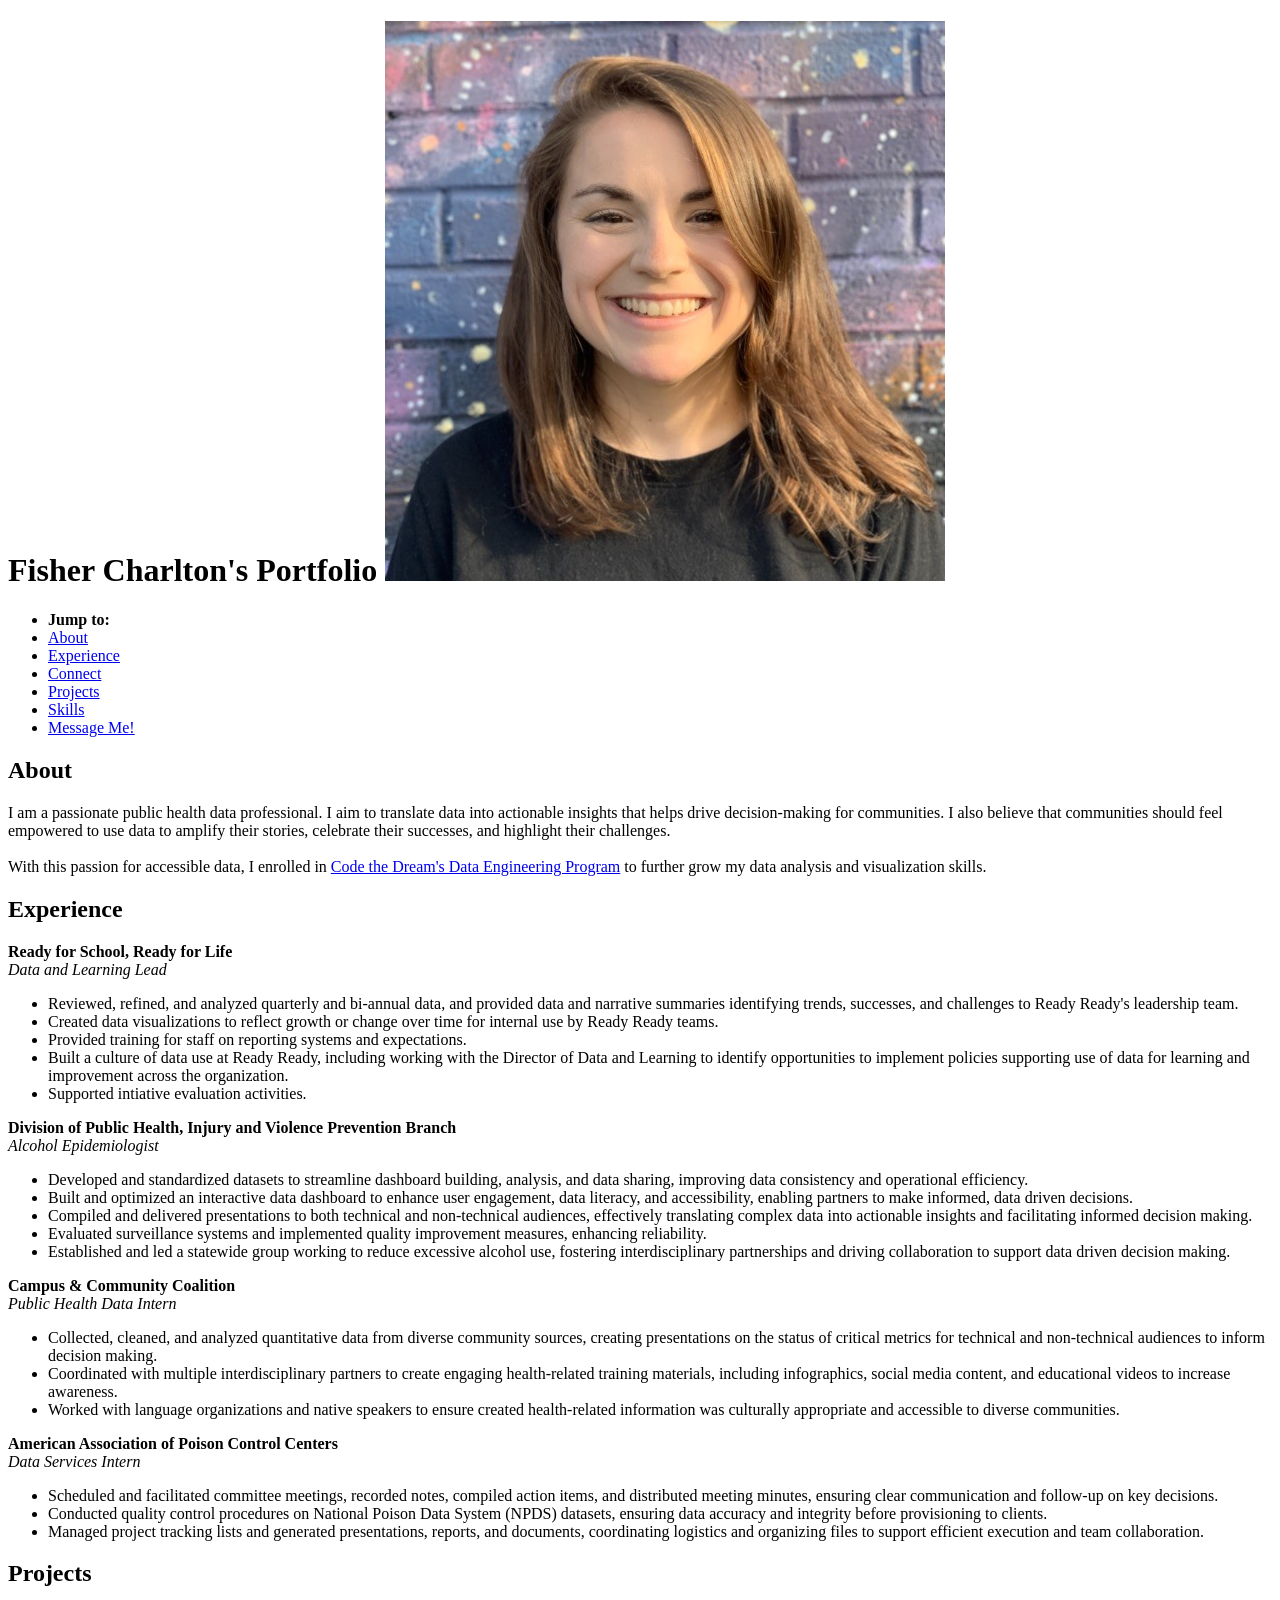
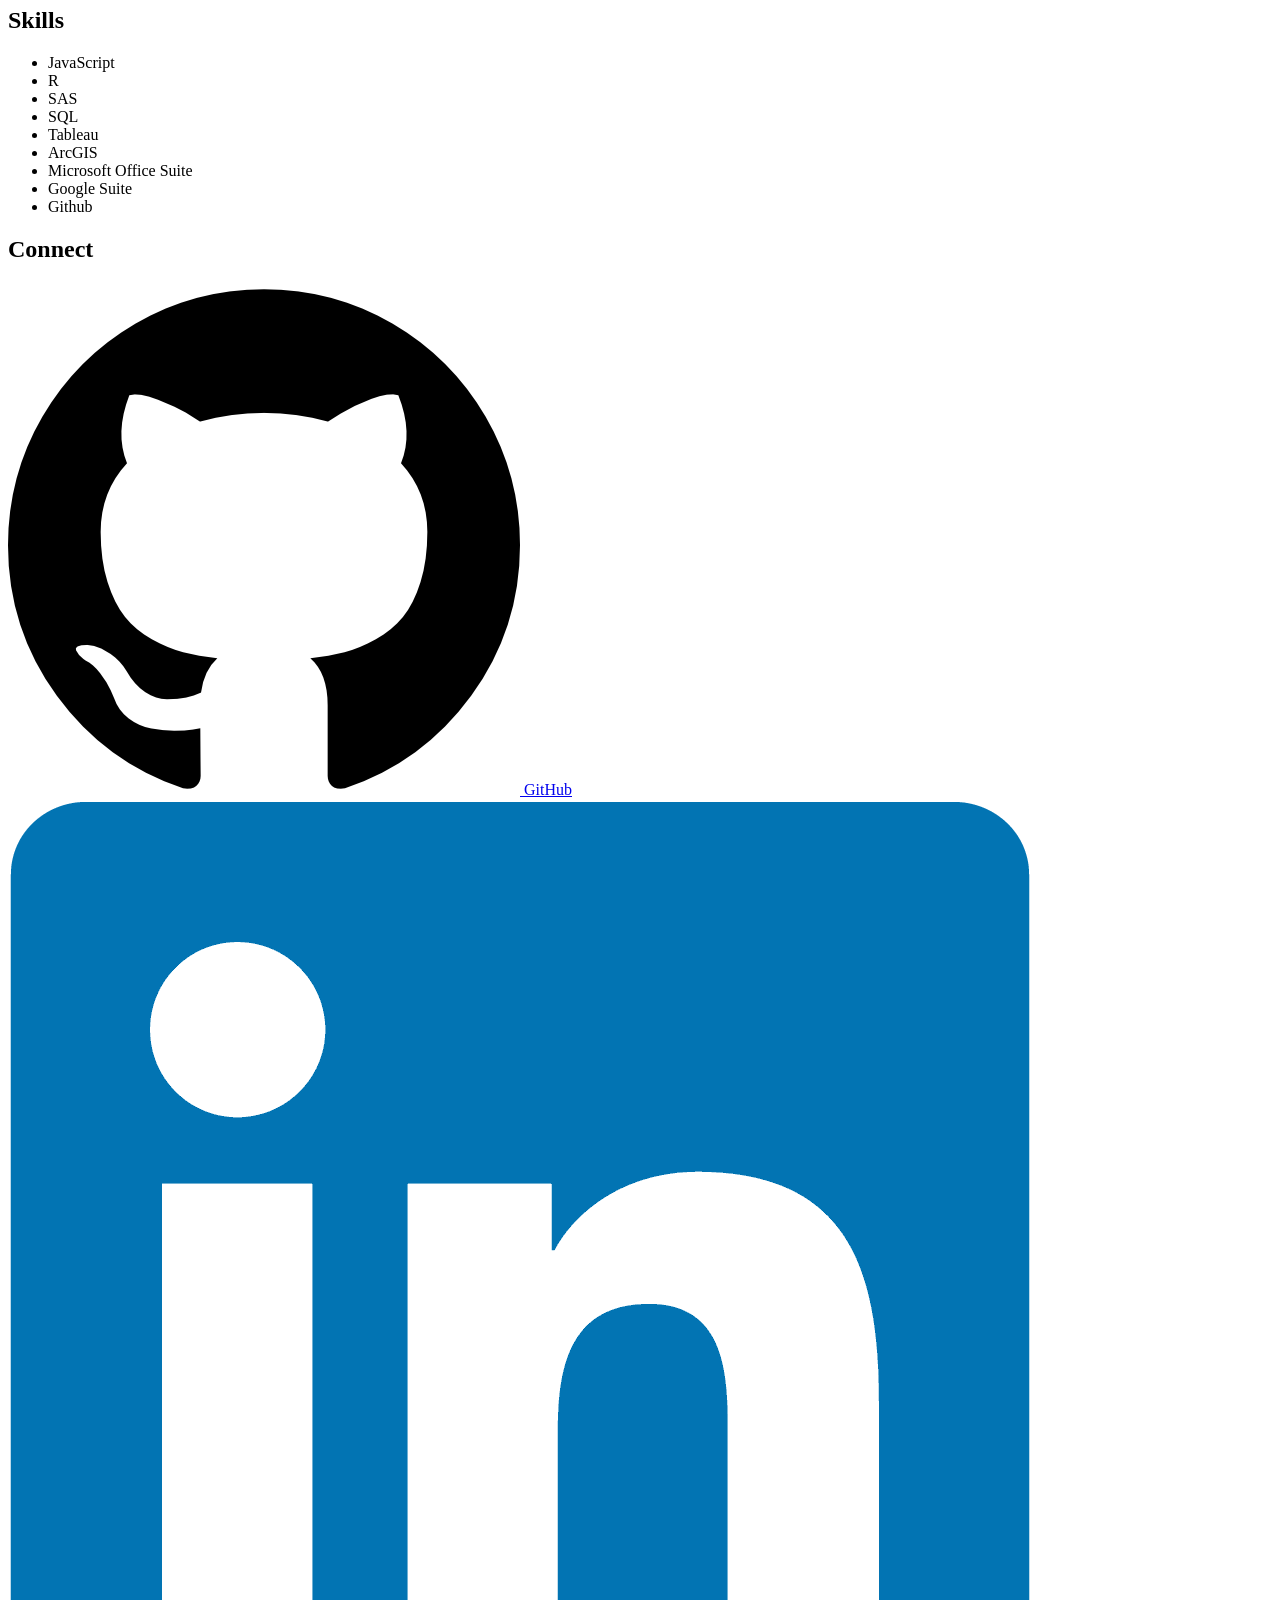
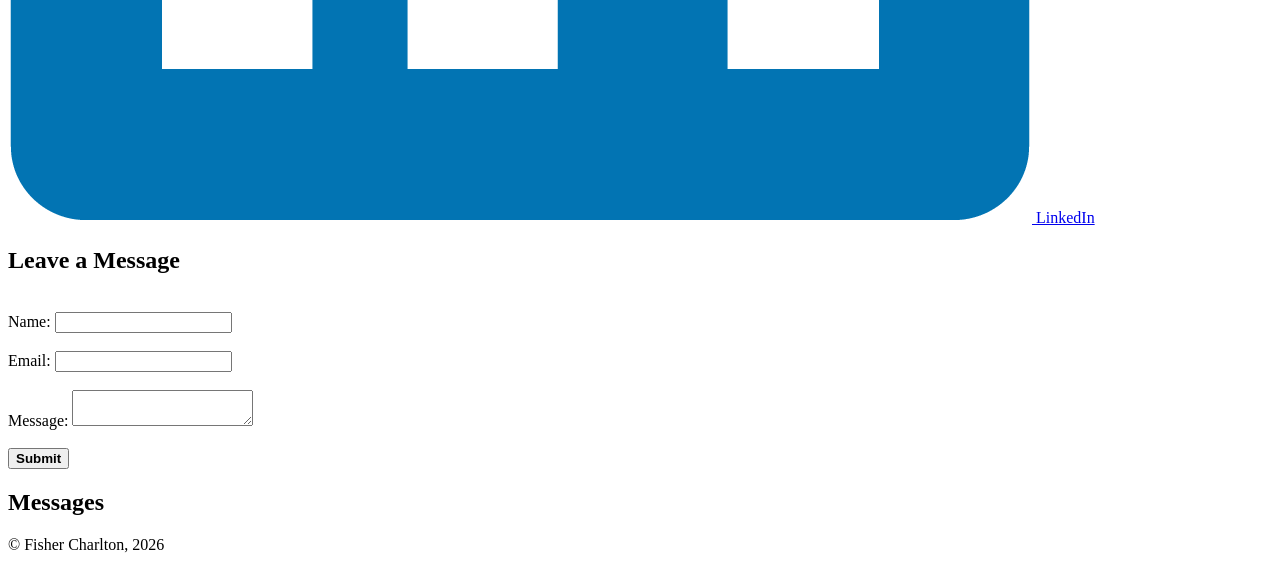
==== index.html @ ee8fbe2a "form and functionality added" ====
<!DOCTYPE html>
<html lang="en">    
    <head>
        <title>Fisher Charlton's Portfolio</title>
        <meta charset="UTF-8">
        <meta name="description" content="Fisher Charlton's portfolio for Code the Dream's Intro 26.2 Class.">
        <meta name="author" content="Fisher Charlton">
        <link rel="stylesheet" href="css/index.css">
    </head>

    <body>
        <h1 id="Title">Fisher Charlton's Portfolio <img class = "headshot" src="Images/headshot.jpeg" alt="Fisher's headshot"></h1>
        <!-- Navigation Bar -->
        <nav class="main-nav">
            <ul>
                <li><strong>Jump to:</strong></li>
                <li><a href="#About">About</a></li>
                <li><a href="#Experience">Experience</a></li>
                <li><a href="#Connect">Connect</a></li>
                <li><a href="#Projects">Projects</a></li>
                <li><a href="#Skills">Skills</a></li>
                <li><a href="#messageMe">Message Me!</a></li>
            </ul>
        </nav>

        <!-- About Me Section -->
        <section id="About">
        <h2 class="about-header">About</h2>
        <p class="about-text"> 
            I am a passionate public health data professional. 
            I aim to translate data into actionable insights that 
            helps drive decision-making for communities. I also believe
            that communities should feel empowered to use data to amplify their 
            stories, celebrate their successes, and highlight their challenges.
        <br>
        <br>
            With this passion for accessible data, I enrolled in 
            <a href="https://codethedream.org/" target="_blank" rel="noreferrer">Code the Dream's Data Engineering Program</a>
            to further grow my data analysis and visualization skills.  
        </p>
        </section>
        
        <!-- Experience Section -->
        <section id="Experience">
        <h2 class="experience-header">Experience</h2>
            <div class="box1">
            <p><strong>Ready for School, Ready for Life</strong>
            <br>
            <em>Data and Learning Lead</em></p>
            <ul>
                <li>Reviewed, refined, and analyzed quarterly and bi-annual data, and provided data and narrative
                summaries identifying trends, successes, and challenges to Ready Ready's leadership team.</li>
                <li>Created data visualizations to reflect growth or change over time for internal use by
                Ready Ready teams.</li>
                <li>Provided training for staff on reporting systems and expectations.</li>
                <li>Built a culture of data use at Ready Ready, including working with the Director of Data
                and Learning to identify opportunities to implement policies supporting use of data for learning
                and improvement across the organization.</li>
                <li>Supported intiative evaluation activities.</li>
            </ul></div>
 
            <div class="box2">
            <p><strong>Division of Public Health, Injury and Violence Prevention Branch</strong>
            <br>
            <em>Alcohol Epidemiologist</em></p>
            <ul>   
                <li>Developed and standardized datasets to streamline dashboard building, 
                analysis, and data sharing, improving data consistency and operational efficiency.</li> 
                <li>Built and optimized an interactive data dashboard to enhance user engagement, 
                data literacy, and accessibility, enabling partners to make informed, data driven decisions.</li>
                <li>Compiled and delivered presentations to both technical and non-technical audiences, 
                effectively translating complex data into actionable insights and facilitating informed decision making.</li>
                <li>Evaluated surveillance systems and implemented quality improvement measures, enhancing reliability.</li>
                <li>Established and led a statewide group working to reduce excessive alcohol use, 
                fostering interdisciplinary partnerships and driving collaboration to support data driven decision making.</li>
            </ul></div>

            <div class="box3">
            <p><strong>Campus & Community Coalition</strong>
            <br>
            <em>Public Health Data Intern</em></p>
            <ul>
                <li>Collected, cleaned, and analyzed quantitative data from diverse community sources, creating presentations 
                on the status of critical metrics for technical and non-technical audiences to inform decision making.</li>
                <li>Coordinated with multiple interdisciplinary partners to create engaging health-related training materials, 
                including infographics, social media content, and educational videos to increase awareness.</li>
                <li>Worked with language organizations and native speakers to ensure created health-related information 
                was culturally appropriate and accessible to diverse communities.</li>
            </ul></div>
          
            <div class="box4">
            <p><strong>American Association of Poison Control Centers</strong>
            <br>
            <em>Data Services Intern</em></p>
            <ul>
                <li>Scheduled and facilitated committee meetings, recorded notes, compiled action items, and distributed 
                meeting minutes, ensuring clear communication and follow-up on key decisions.</li>
                <li>Conducted quality control procedures on National Poison Data System (NPDS) datasets, ensuring 
                data accuracy and integrity before provisioning to clients.</li>
                <li>Managed project tracking lists and generated presentations, reports, and documents, coordinating 
                logistics and organizing files to support efficient execution and team collaboration.</li>
            </ul></div>
        </section>
        
        <!-- Project Section -->
        <section id="Projects">
        <h2 class="projects-header">Projects</h2>
            <ul>
                
            </ul>
        </section> 

        <!-- Skill Section -->
        <section id="skills">
        <h2 class="skills-header">Skills</h2>
            <ul>

            </ul>
        </section>
        
        <!-- Connection Section -->
        <section id="Connect">  
        <h2 class="connect-header">Connect</h2>
            <div class="box5">
            <a href="https://github.com/fgcharlton" target="_blank" rel="noreferrer">
            <img class = "github" src="Images/github.jpeg" alt="GitHub Logo">    GitHub</a>
            </div>

            <div class="box6">
            <a href="https://www.linkedin.com/in/fisher-charlton/" target="_blank" rel="noreferrer">
            <img class = "linkedin" src="Images/linkedin.jpeg" alt="LinkedIn Logo">    LinkedIn</a>
            </div>
        </section>

        <section id="messageMe">
            <h2 class="messageMe-header">Leave a Message</h2>
            <form id="leave_message">
                <br>
                    <label for="usersName">Name:</label>
                    <input type="text" name="usersName" required/>
                </br>
                <br>
                    <label for="usersEmail">Email:</label>
                    <input type="email" name="usersEmail" required/>
                </br>
                <br>
                    <label for="usersMessage">Message:</label>
                    <textarea name="usersMessage" required></textarea>
                </br>
                <br>
                    <button class="submitButton" type="submit"><b>Submit</b></button>
                </br>
            </form>
        </section>

        <section id="messages">
            <h2 class="messages-header">Messages</h2>
            <ul>

            </ul>
        </section>
    <script src="js/index.js"></script>    
    </body>
</html>
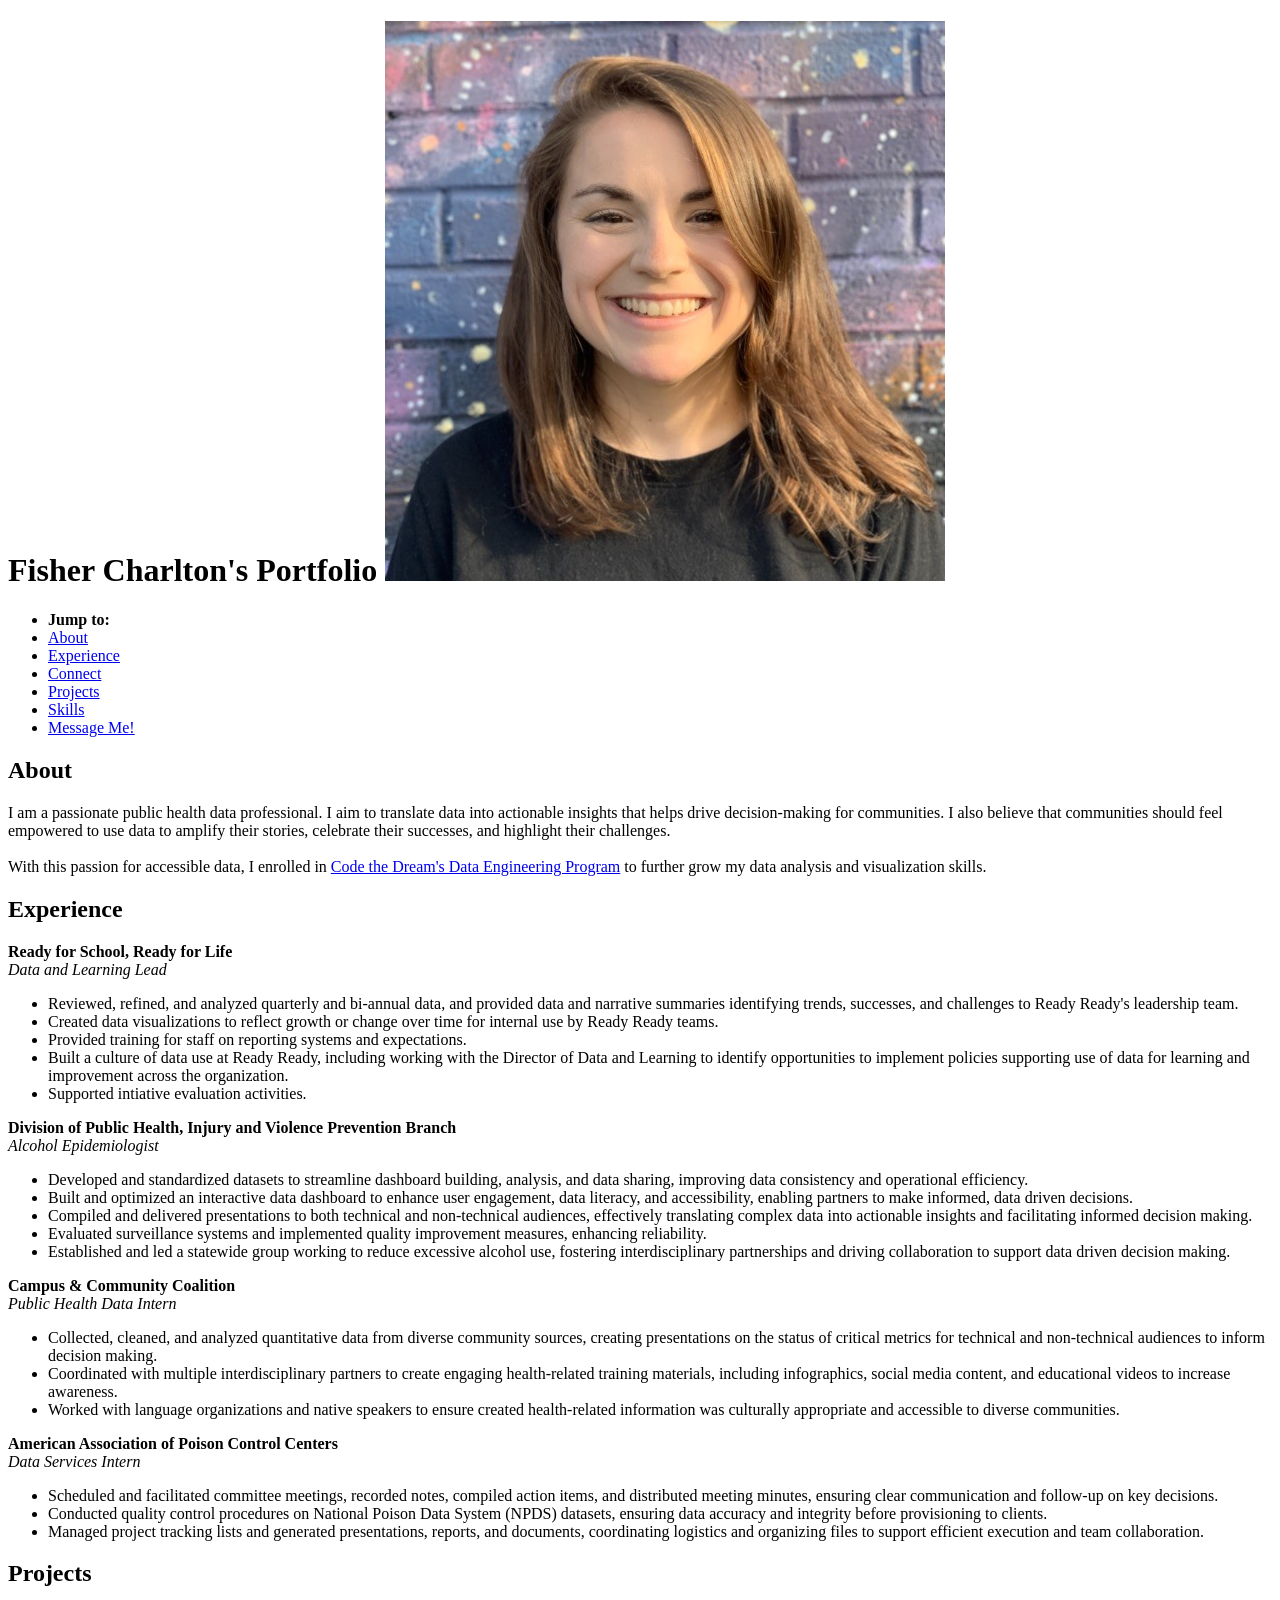
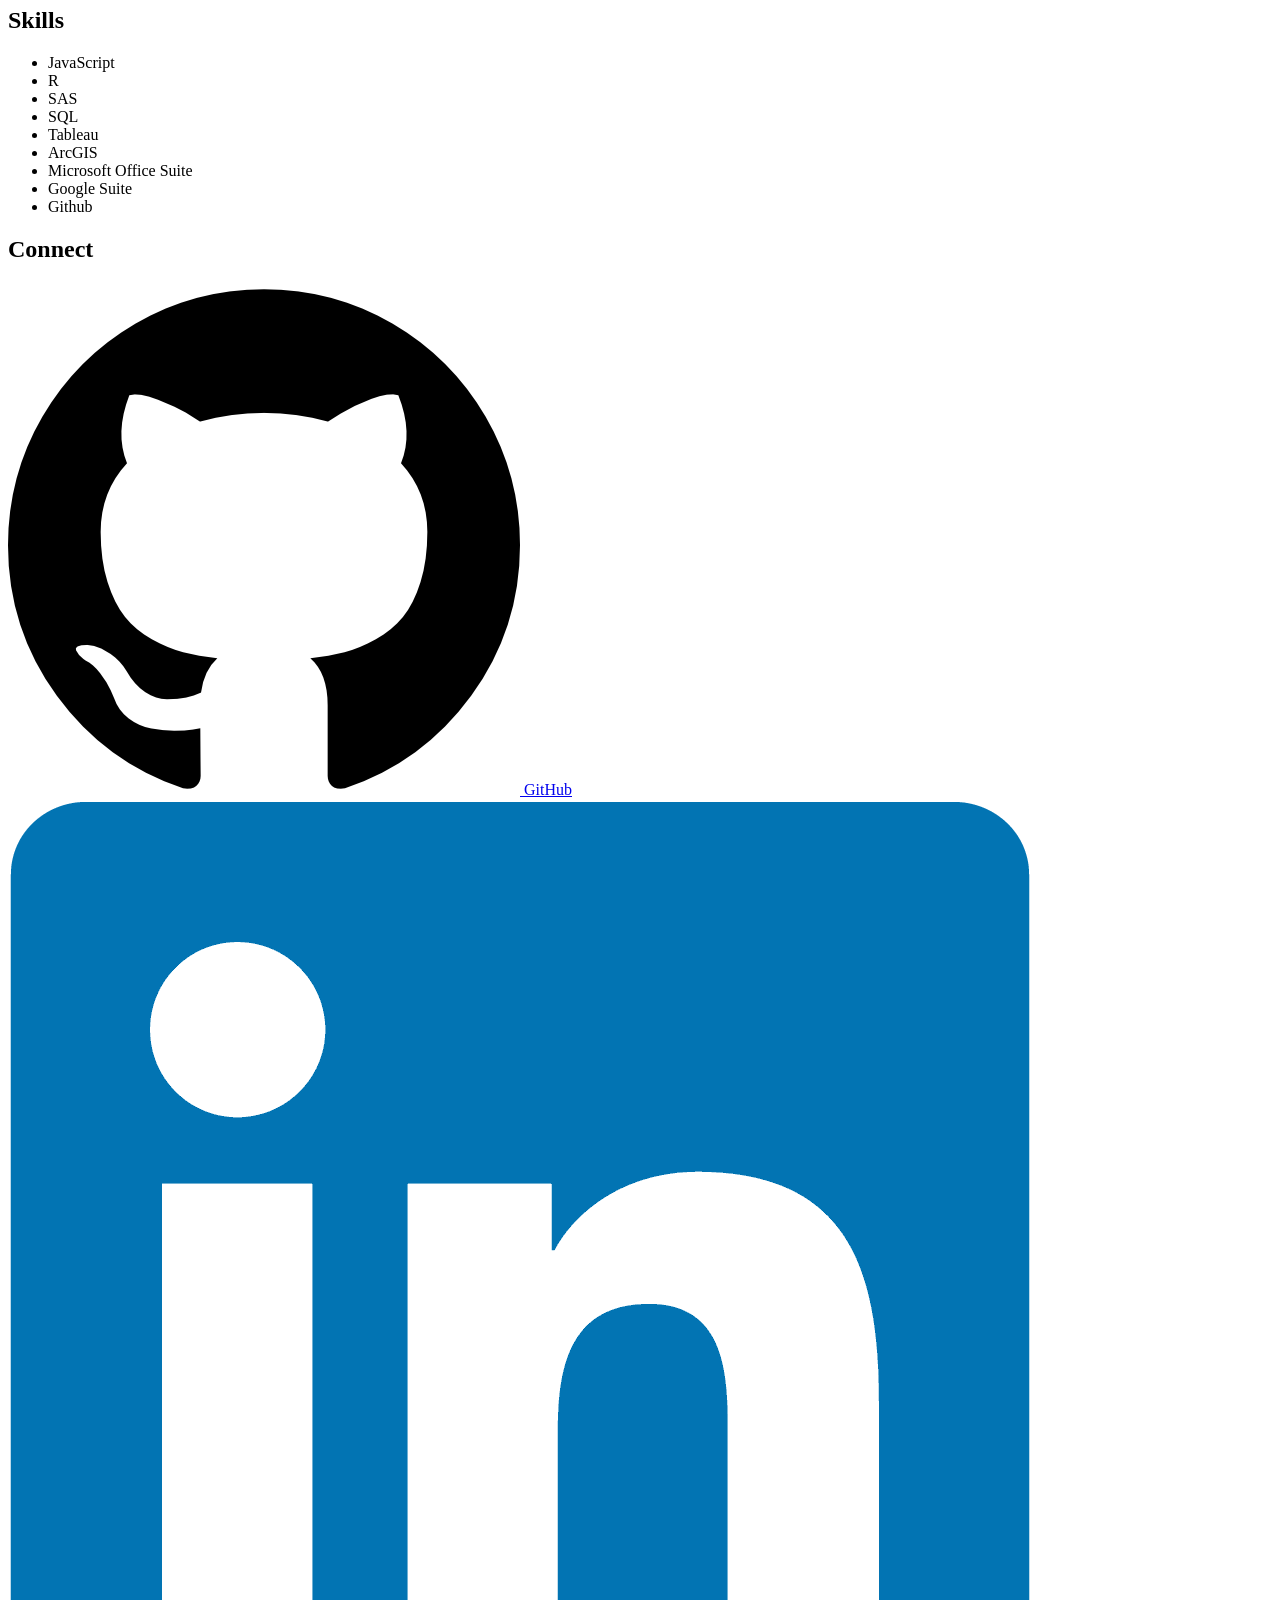
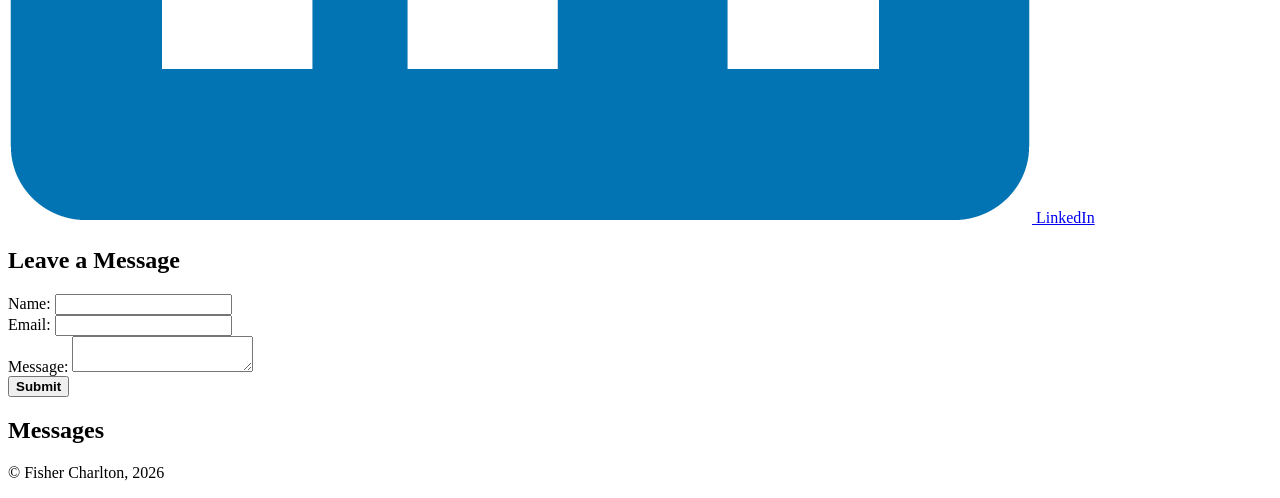
==== commit 49871efa: "Updates for improvements mostly for HTML around label elements, spacing structure, and footer elemen" ====
--- a/index.html
+++ b/index.html
@@ -134,22 +134,25 @@
 
         <section id="messageMe">
             <h2 class="messageMe-header">Leave a Message</h2>
-            <form id="leave_message">
-                <br>
+            <form name="leave_message">
+                <div>
                     <label for="usersName">Name:</label>
-                    <input type="text" name="usersName" required/>
-                </br>
-                <br>
+                    <input id="usersName" type="text" name="usersName" required/>
+                </div>
+
+                <div>
                     <label for="usersEmail">Email:</label>
-                    <input type="email" name="usersEmail" required/>
-                </br>
-                <br>
+                    <input id="usersEmail" type="email" name="usersEmail" required/>
+                </div>
+                
+                <div>
                     <label for="usersMessage">Message:</label>
-                    <textarea name="usersMessage" required></textarea>
-                </br>
-                <br>
+                    <textarea id="usersMessage" name="usersMessage" required></textarea>
+                </div>
+
+                <div>
                     <button class="submitButton" type="submit"><b>Submit</b></button>
-                </br>
+                </div>
             </form>
         </section>
 
@@ -159,6 +162,7 @@
 
             </ul>
         </section>
-    <script src="js/index.js"></script>    
+    <script src="js/index.js"></script>  
+    <footer></footer>  
     </body>
 </html>
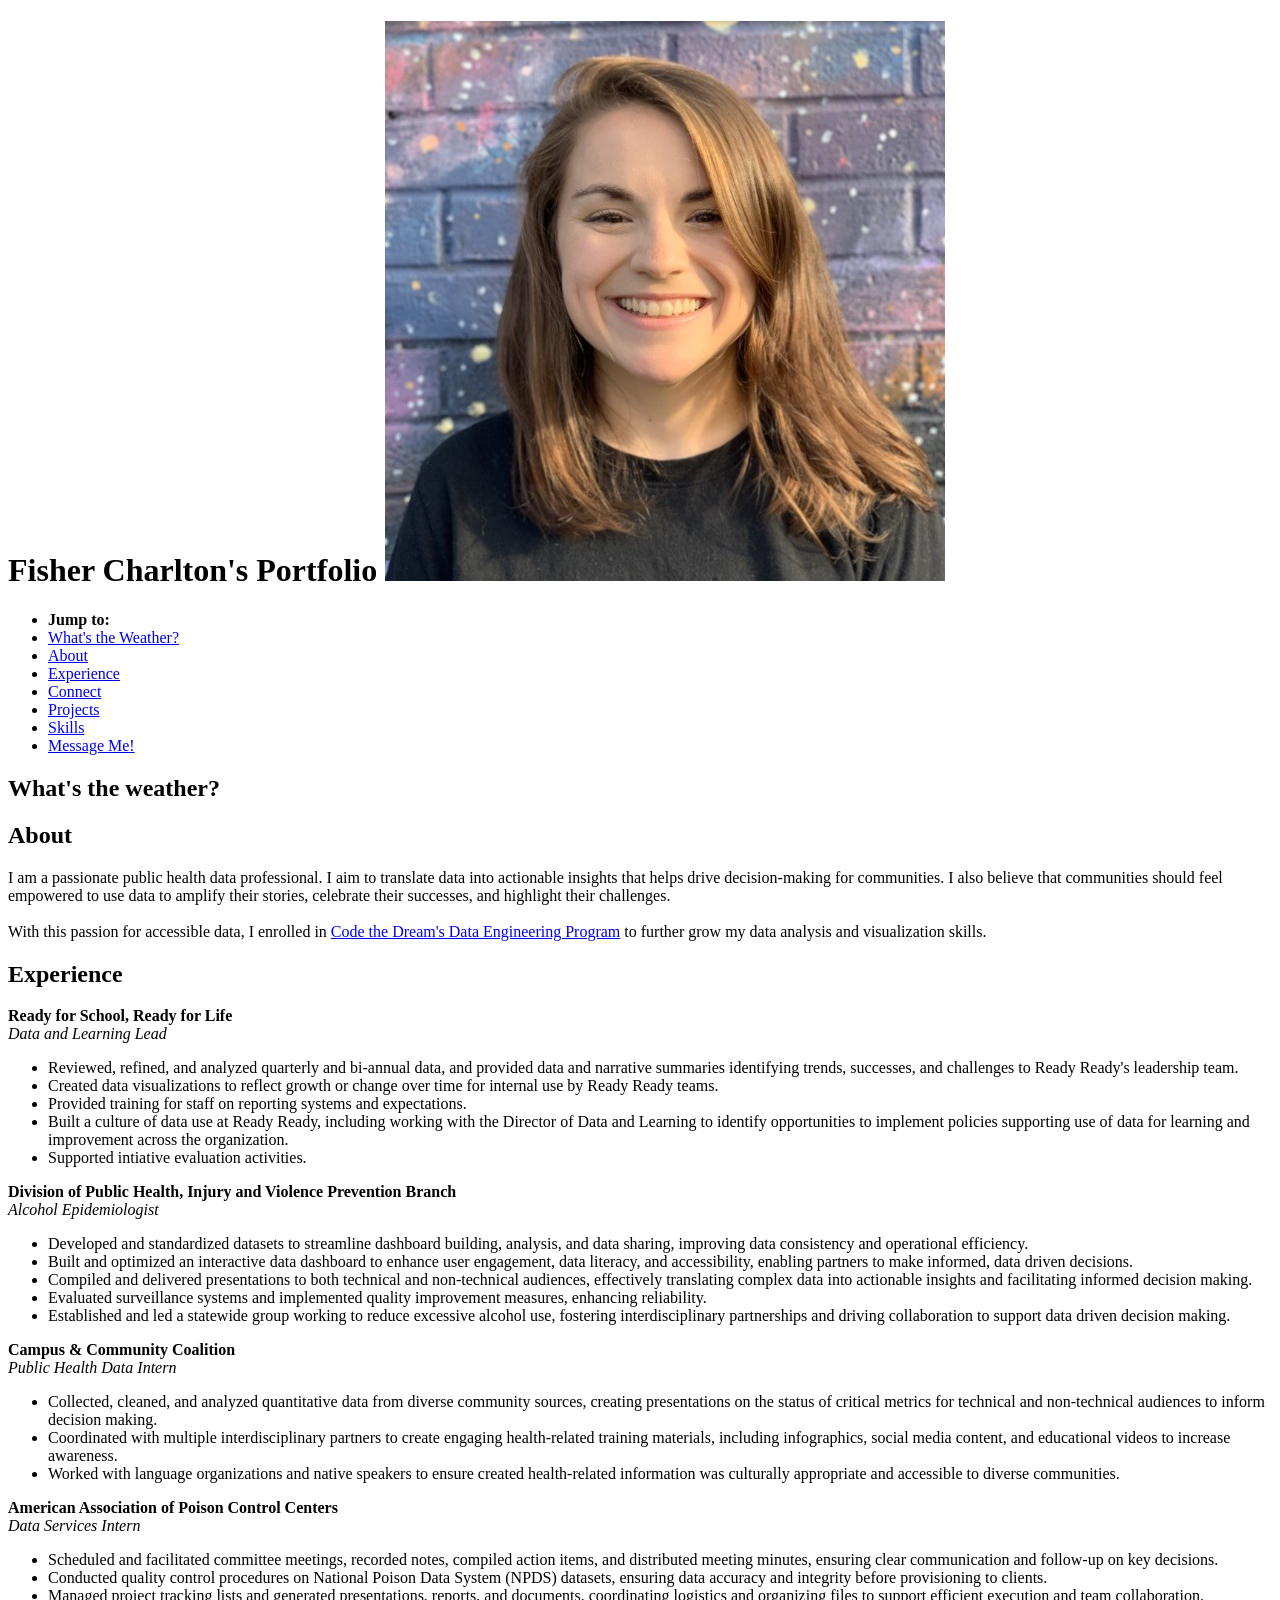
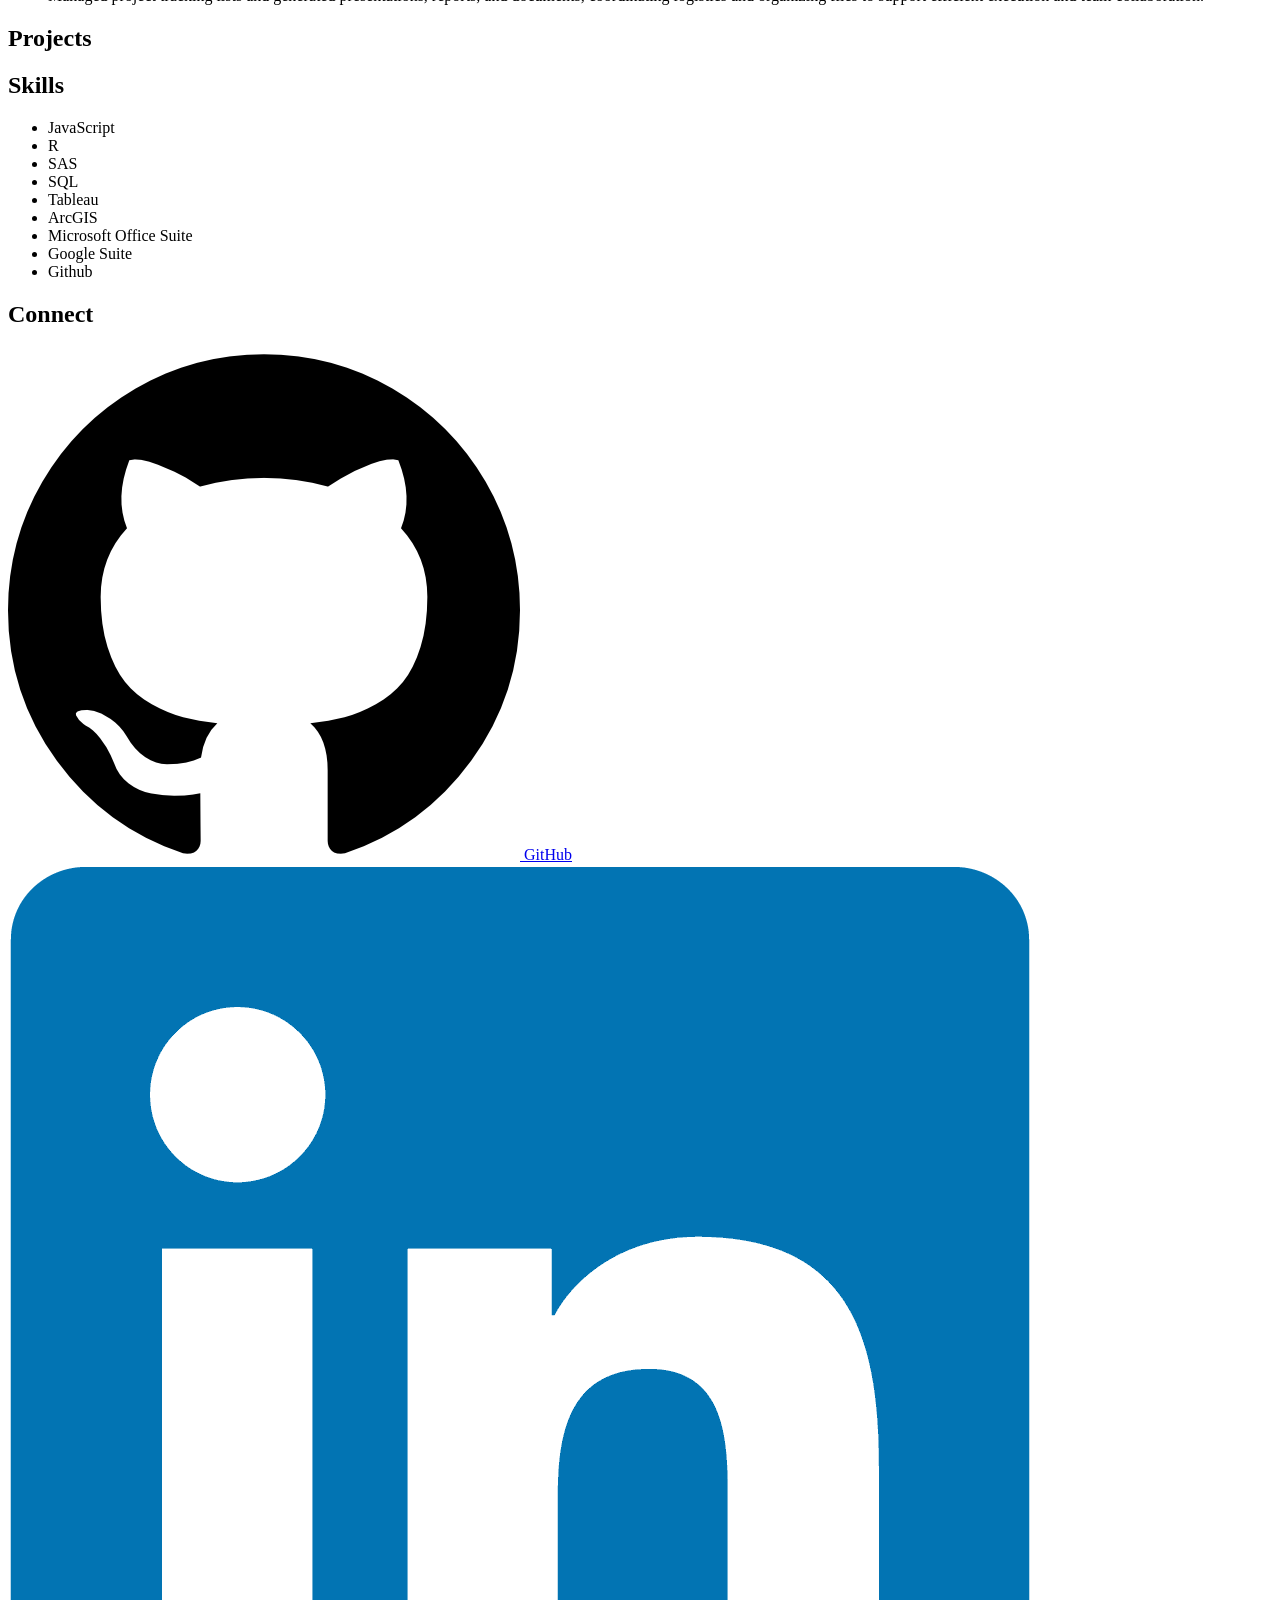
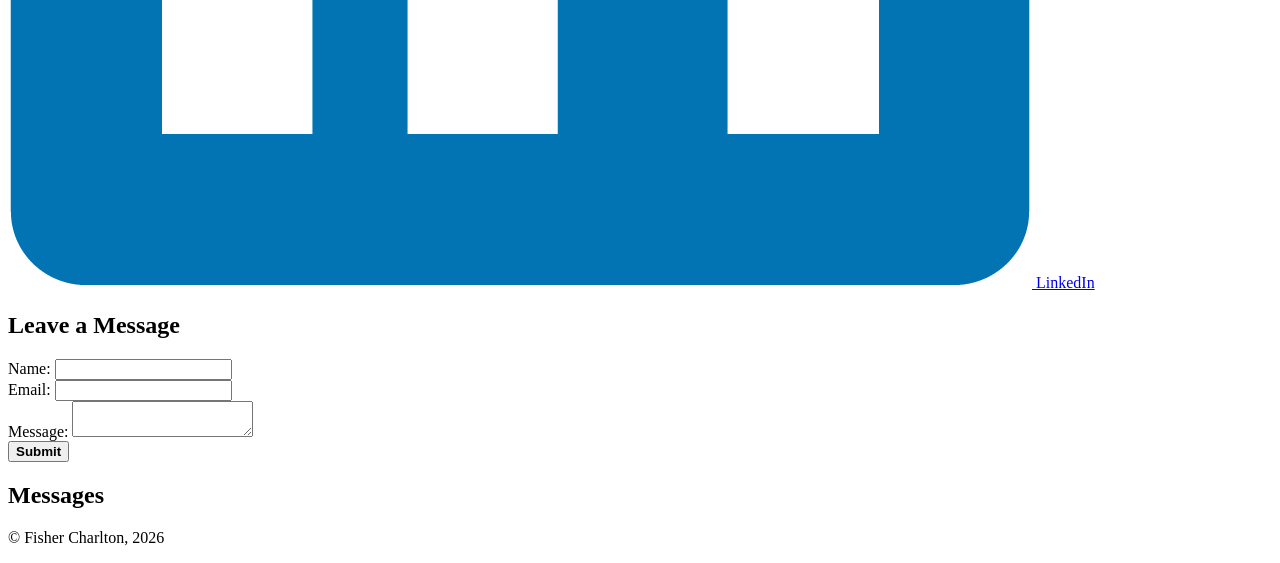
==== commit 28fe73e7: "added open api page" ====
--- a/index.html
+++ b/index.html
@@ -14,6 +14,7 @@
         <nav class="main-nav">
             <ul>
                 <li><strong>Jump to:</strong></li>
+                <li><a href="#Weather">What's the Weather?</a></li>
                 <li><a href="#About">About</a></li>
                 <li><a href="#Experience">Experience</a></li>
                 <li><a href="#Connect">Connect</a></li>
@@ -22,6 +23,11 @@
                 <li><a href="#messageMe">Message Me!</a></li>
             </ul>
         </nav>
+
+        <!-- Weather Open API Section-->
+        <section id="Weather">
+        <h2 class="weather-header">What's the weather?</h2>
+        </section>
 
         <!-- About Me Section -->
         <section id="About">
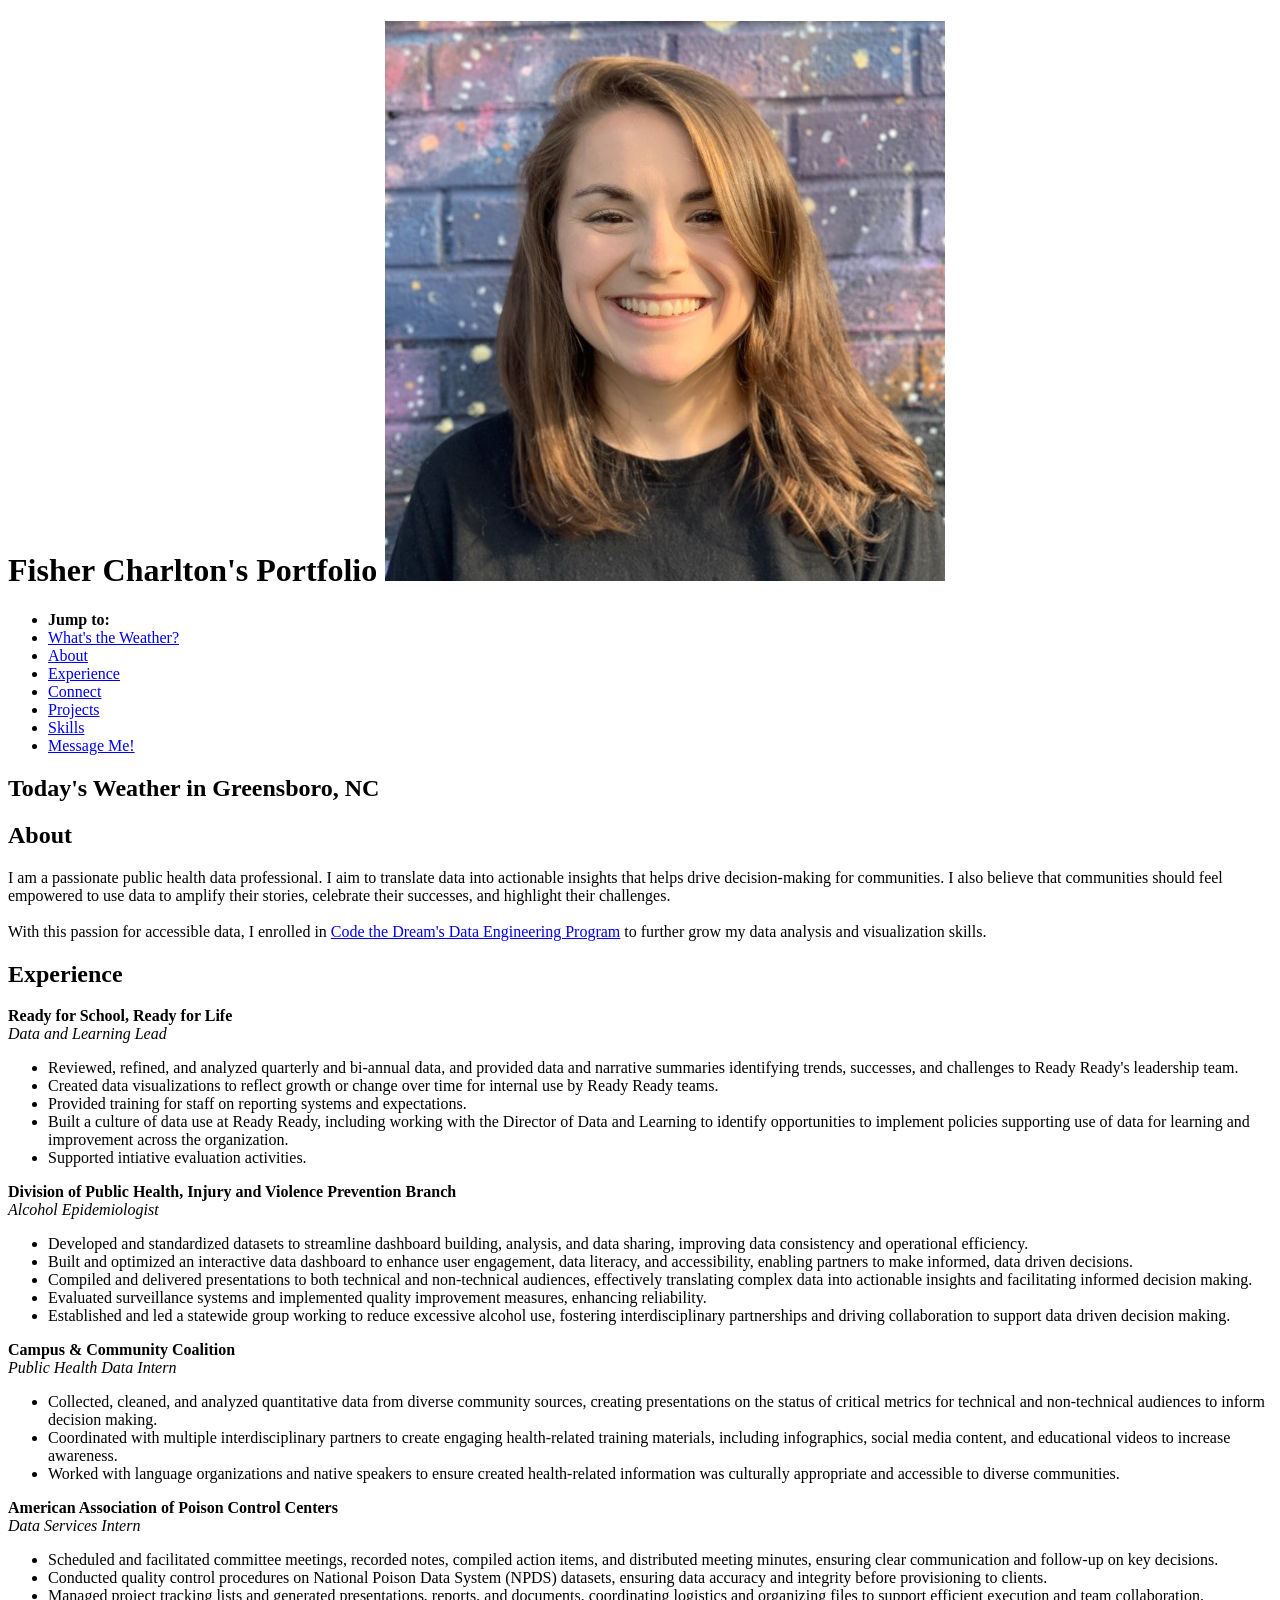
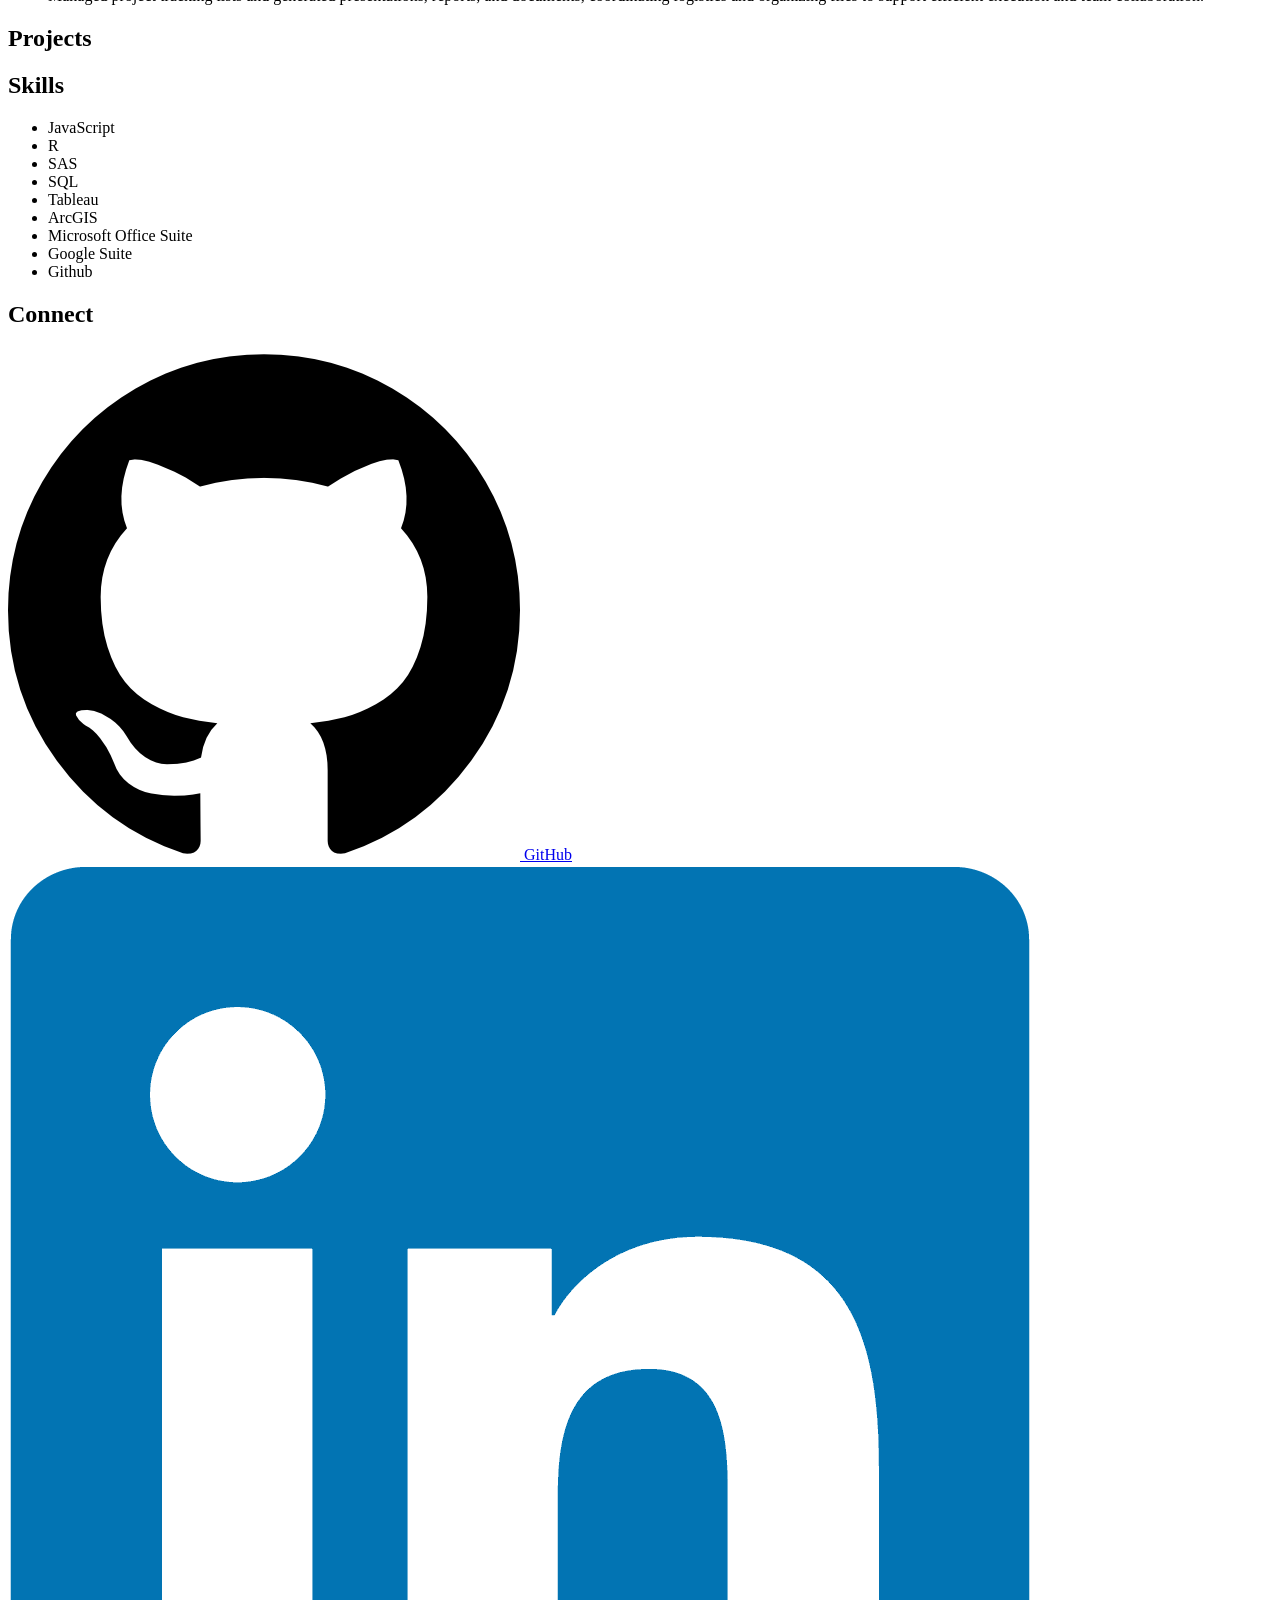
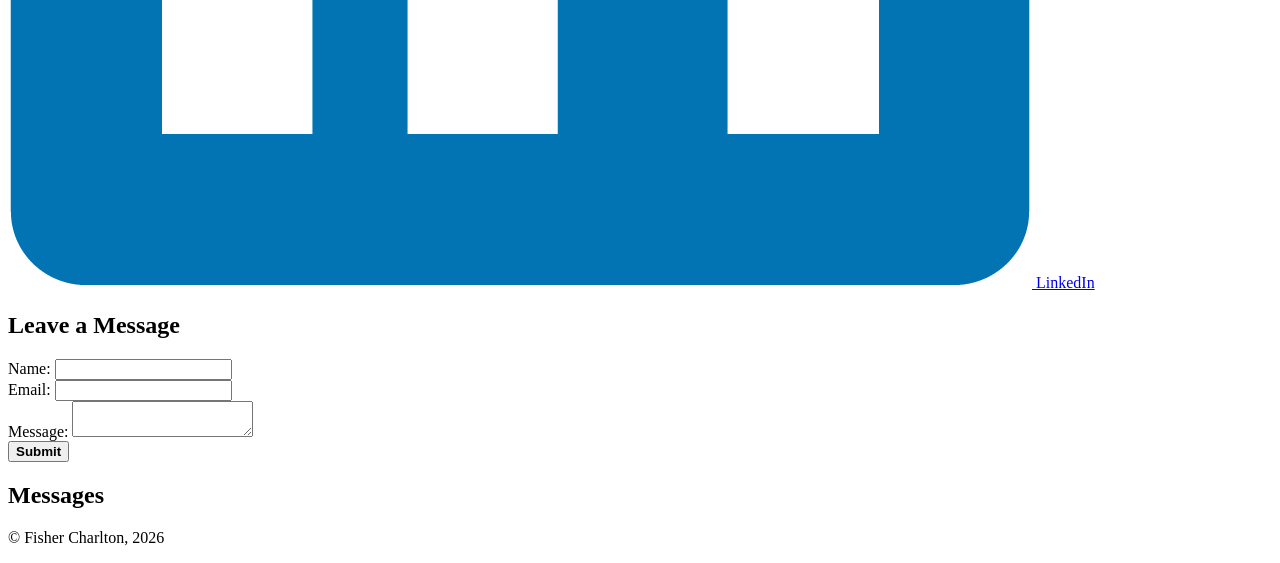
==== commit 34cba85c: "updated html and JavaScript based on AirHub code" ====
--- a/index.html
+++ b/index.html
@@ -26,7 +26,7 @@
 
         <!-- Weather Open API Section-->
         <section id="Weather">
-        <h2 class="weather-header">What's the weather?</h2>
+        <h2 class="weather-header">Today's Weather in Greensboro, NC</h2>
         </section>
 
         <!-- About Me Section -->
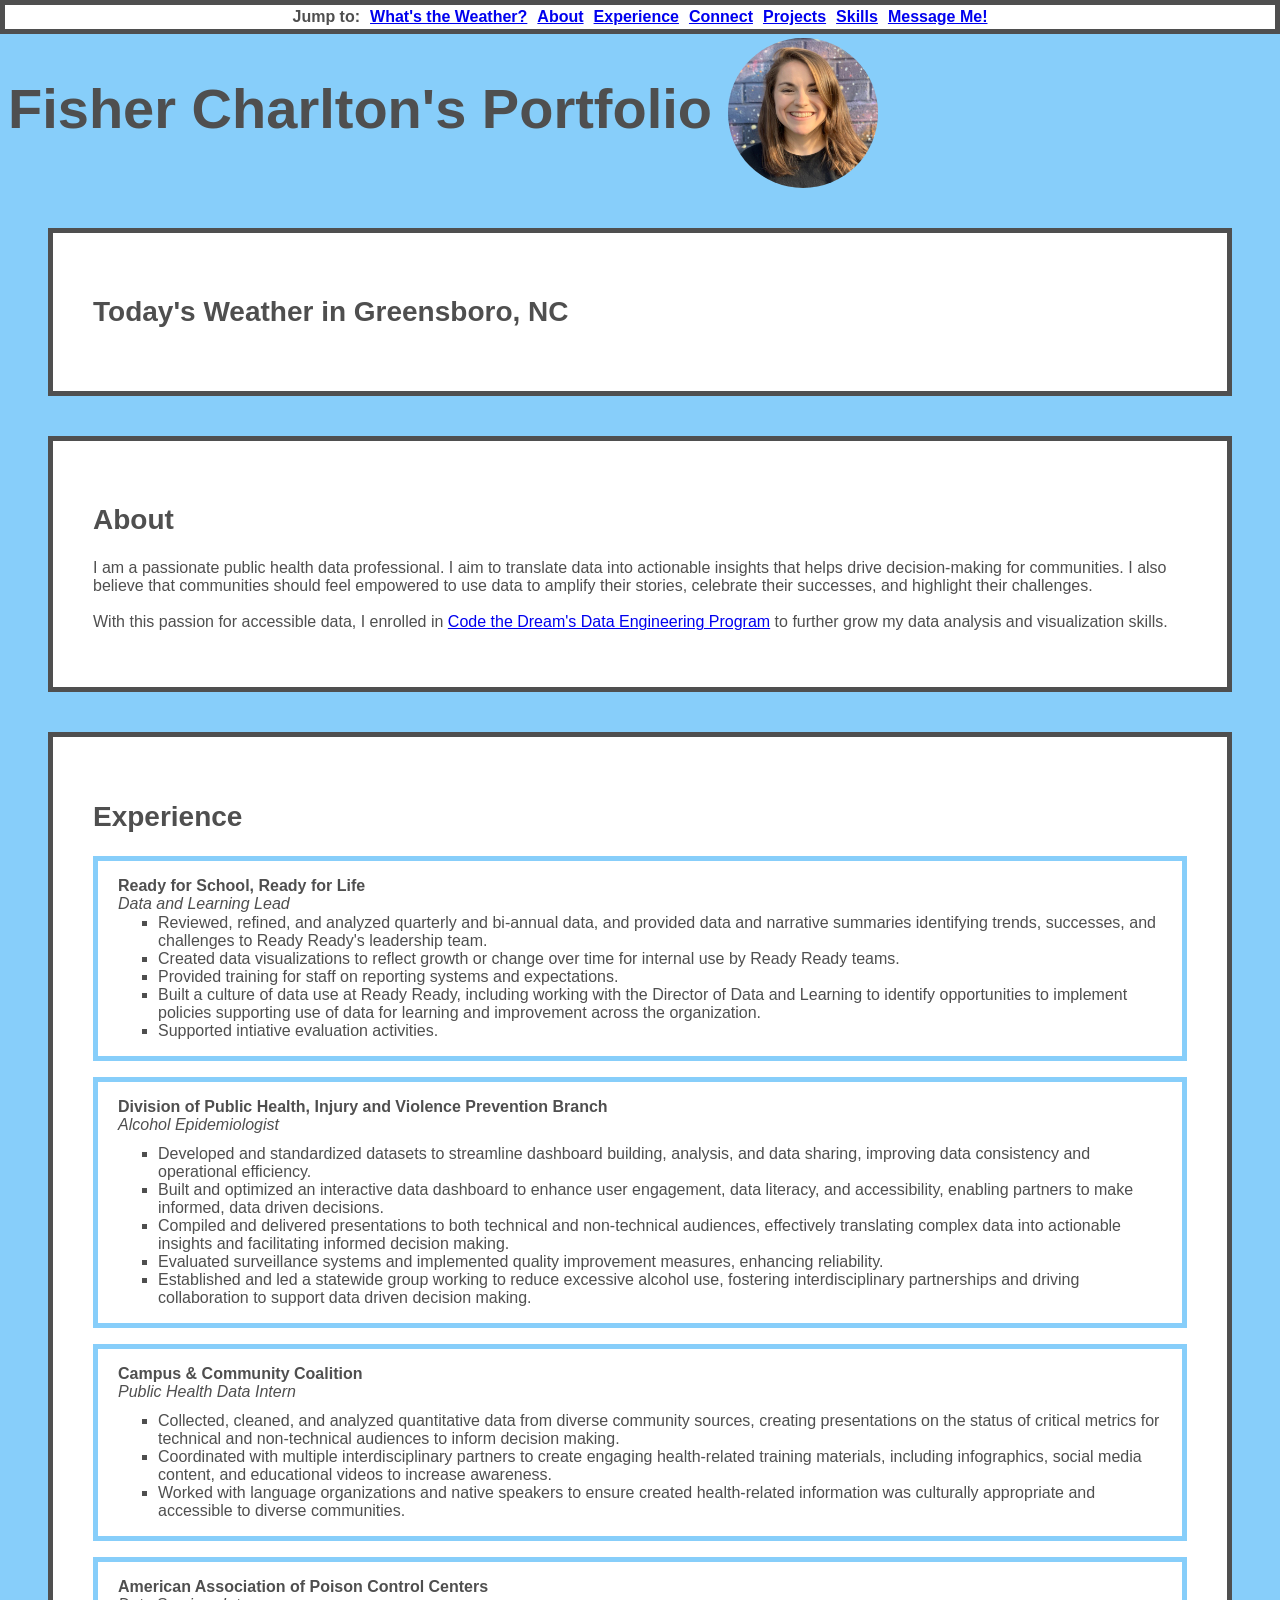
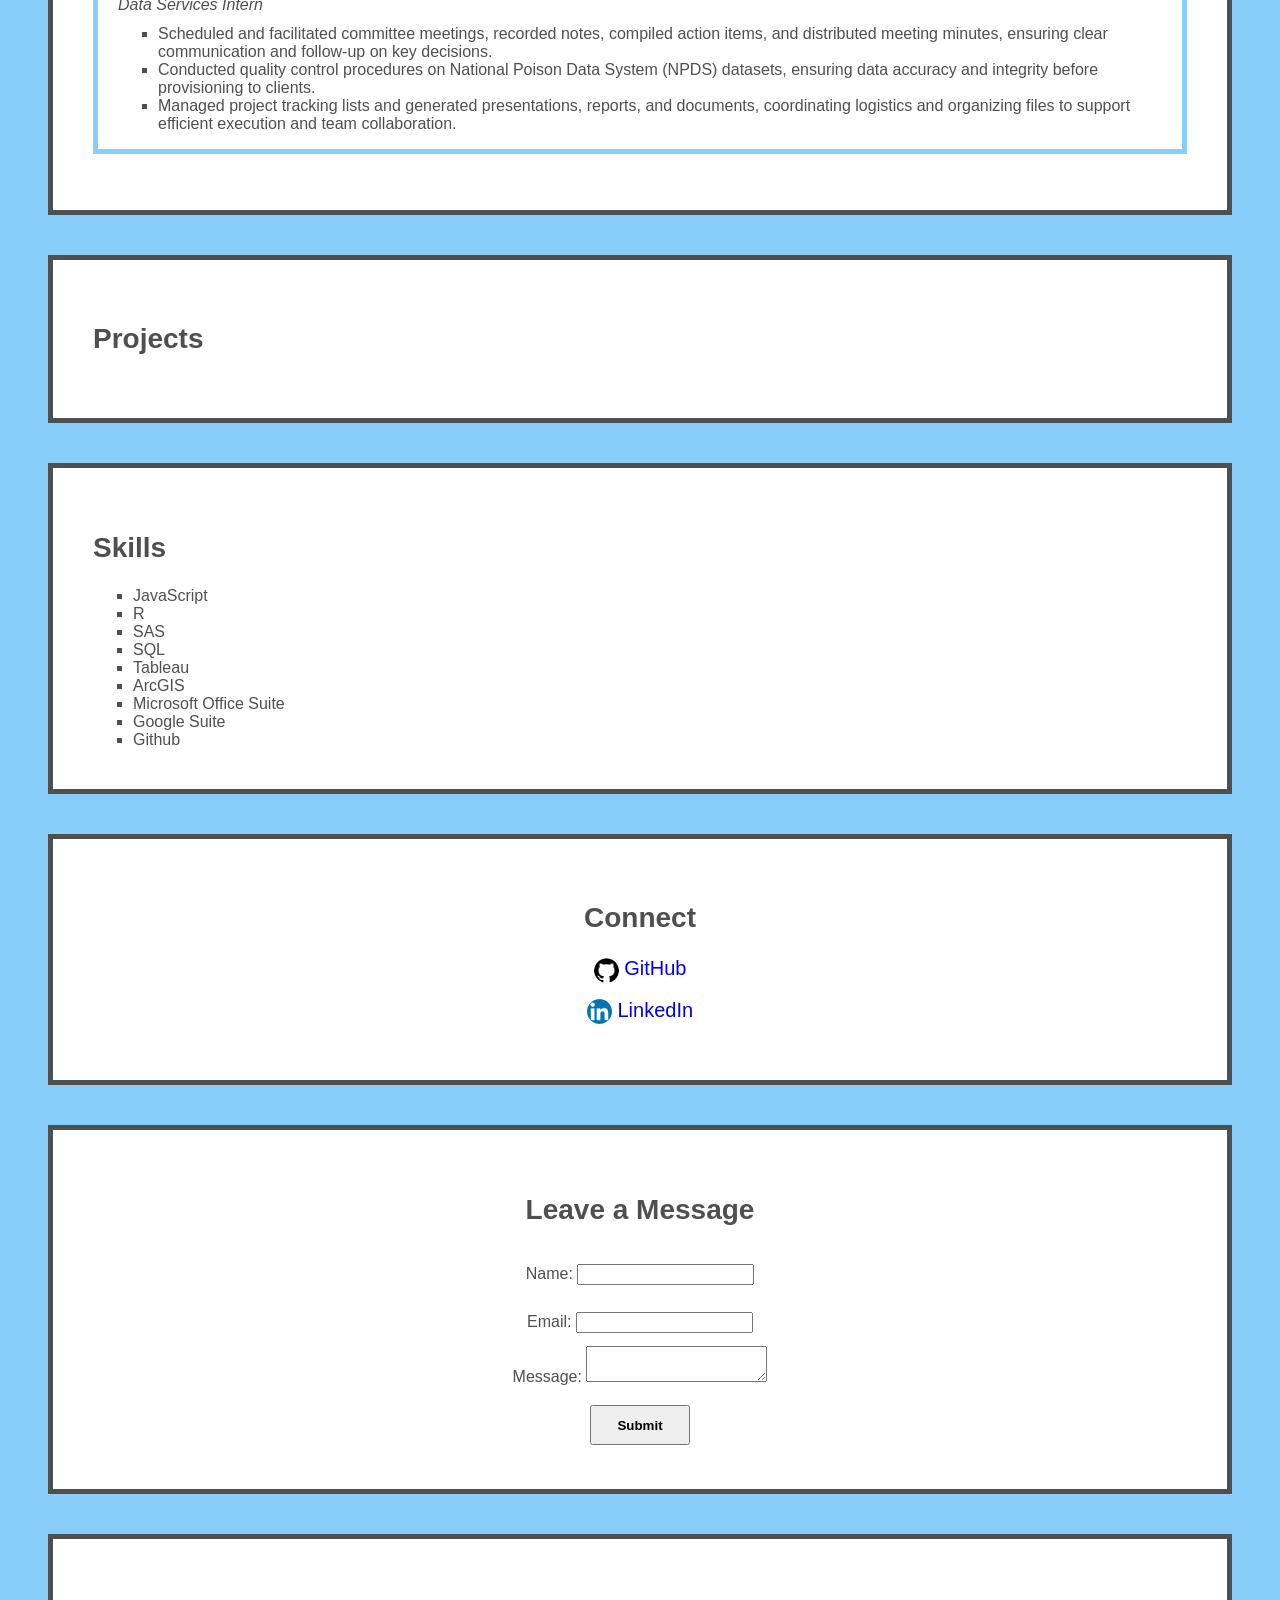
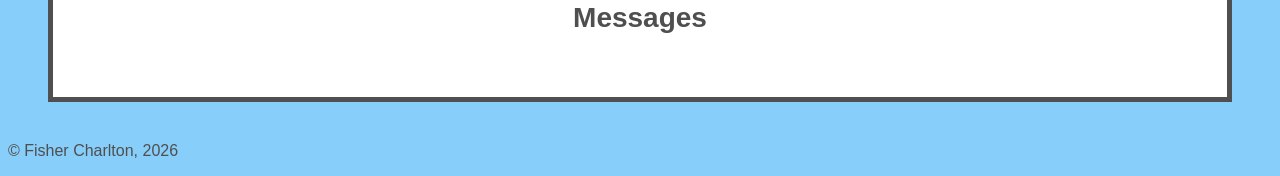
==== commit be038382: "updated html based on AirHub code" ====
--- a/index.html
+++ b/index.html
@@ -5,7 +5,7 @@
         <meta charset="UTF-8">
         <meta name="description" content="Fisher Charlton's portfolio for Code the Dream's Intro 26.2 Class.">
         <meta name="author" content="Fisher Charlton">
-        <link rel="stylesheet" href="css/index.css">
+        <link rel="stylesheet" href="CSS/index.css">
     </head>
 
     <body>
@@ -19,7 +19,7 @@
                 <li><a href="#Experience">Experience</a></li>
                 <li><a href="#Connect">Connect</a></li>
                 <li><a href="#Projects">Projects</a></li>
-                <li><a href="#Skills">Skills</a></li>
+                <li><a href="#skills">Skills</a></li>
                 <li><a href="#messageMe">Message Me!</a></li>
             </ul>
         </nav>
--- a/CSS/index.css
+++ b/CSS/index.css
@@ -0,0 +1,315 @@
+#Title{
+    font-size: 56px;
+    color: rgb(79, 79, 79);
+}
+
+.headshot{
+    border-radius: 50%;
+    height: 150px;
+    width: 150px;
+    vertical-align: middle;
+}
+
+.main-nav ul{
+    display: flex;
+    gap: 10px;
+    justify-content: center;
+    list-style-type: none;
+    font-weight: 700;
+    border: 5px solid rgb(79, 79, 79);
+    background-color: white;
+    position: fixed;
+    width: auto;
+    top: 0px;
+    left: 0px;
+    right: 0px;
+    padding: 3px;
+    margin: 0px auto;
+}
+
+body{
+    font-family:Arial, Helvetica, sans-serif;
+    background-color: lightskyblue;
+    color: rgb(79, 79, 79);
+}
+
+#Weather{
+    color: rgb(79, 79, 79);
+    border: 5px solid rgb(79, 79, 79);
+    background-color: white;
+    padding: 40px;
+    margin: 40px;
+    text-align: left;
+}
+
+.weather-header{
+    font-size: 28px;
+    font-weight: bold;
+}
+
+#About{
+    color: rgb(79, 79, 79);
+    border: 5px solid rgb(79, 79, 79);
+    background-color: white;
+    padding: 40px;
+    margin: 40px;
+    text-align: left;
+}
+
+.about-header{
+    font-size: 28px;
+    font-weight: bold;
+}
+
+.about-text{
+    font-size: 16px;
+}
+
+#Experience{
+    color: rgb(79, 79, 79);
+    border: 5px solid rgb(79, 79, 79);
+    background-color: white;
+    padding: 40px;
+    margin: 40px;
+    text-align: left;
+}
+
+.experience-header{
+    font-size: 28px;
+}
+
+.box1 {
+  width: auto;
+  display: flex;
+  flex-wrap: wrap;
+  column-gap: 2em;
+  border: 5px solid lightskyblue;
+  padding-left: 20px;
+  padding-right: 20px;
+  margin-bottom: 1rem;
+}
+
+.box1 ul{
+    display: flex;
+    flex-wrap: wrap;
+    list-style-type: square;
+}
+
+.box2 {
+  width: auto;
+  display: flex;
+  flex-wrap: wrap;
+  row-gap: 10px;
+  column-gap: 2em;
+  border: 5px solid lightskyblue;
+  padding-left: 20px;
+  padding-right: 20px;
+  margin-bottom: 1rem;
+}
+
+.box2 ul{
+    display: flex;
+    flex-wrap: wrap;
+    list-style-type: square;
+}
+
+.box3 {
+  width: auto;
+  display: flex;
+  flex-wrap: wrap;
+  row-gap: 10px;
+  column-gap: 2em;
+  border: 5px solid lightskyblue;
+  padding-left: 20px;
+  padding-right: 20px;
+  margin-bottom: 1rem;
+}
+
+.box3 ul{
+    display: flex;
+    flex-wrap: wrap;
+    list-style-type: square;
+}
+
+.box4 {
+  width: auto;
+  display: flex;
+  flex-wrap: wrap;
+  row-gap: 10px;
+  column-gap: 2em;
+  border: 5px solid lightskyblue;
+  padding-left: 20px;
+  padding-right: 20px;
+  margin-bottom: 1rem;
+}
+
+.box4 ul{
+    display: flex;
+    flex-wrap: wrap;
+    list-style-type: square;
+}
+
+#Connect{
+    color: rgb(79, 79, 79);
+    border: 5px solid rgb(79, 79, 79);
+    background-color: white;
+    padding: 40px;
+    margin: 40px;
+    text-align: center;
+}
+
+.connect-header{
+    font-size: 28px;
+}
+
+.box5 {
+  width: auto;
+  display: flex;
+  flex-wrap: wrap;
+  text-decoration: none;
+  row-gap: 20px;
+  column-gap: 5em;
+  padding-left: 20px;
+  padding-right: 20px;
+  margin-bottom: 1rem;
+  justify-content: center;
+}
+
+.box5 a{
+    font-size: 20px;
+    text-decoration: none; 
+}
+
+.box6 {
+  width: auto;
+  display: flex;
+  flex-wrap: wrap;
+  row-gap: 20px;
+  padding-left: 20px;
+  padding-right: 20px;
+  margin-bottom: 1rem;
+  justify-content: center;
+}
+
+.box6 a{
+    font-size: 20px;
+    text-decoration: none; 
+}
+
+.github{
+    border-radius: 50%;
+    height: 25px;
+    width: 25px;
+    vertical-align: middle;
+}
+
+.linkedin{
+    border-radius: 75%;
+    height: 25px;
+    width: 25px;
+    vertical-align: middle;
+}
+
+#Projects{
+    color: rgb(79, 79, 79);
+    border: 5px solid rgb(79, 79, 79);
+    background-color: white;
+    padding: 40px;
+    margin: 40px;
+}
+
+.projects-header{
+    font-size: 28px;
+}
+
+#Projects ul{
+    display: flex;
+    flex-wrap: wrap;
+    gap: 1rem; 
+    margin-top: 0px;
+    margin-bottom: 0px;
+    list-style-type: square;
+}
+
+#skills{
+    display: flex;
+    flex-wrap: wrap;
+    width: auto;
+    flex-direction: column;
+    color: rgb(79, 79, 79);
+    border: 5px solid rgb(79, 79, 79);
+    background-color: white;
+    padding: 40px;
+    margin: 40px;
+}
+
+#skills ul{
+    margin-top: 0px;
+    margin-bottom: 0px;
+    list-style-type: square;
+}
+
+.skills-header{
+    font-size: 28px;
+}
+
+#messageMe{
+    color: rgb(79, 79, 79);
+    border: 5px solid rgb(79, 79, 79);
+    background-color: white;
+    padding: 40px;
+    margin: 40px;
+    text-align: center;
+    line-height: 3;
+}
+
+.messageMe-header{
+    font-size: 28px;
+    line-height: 1.2;
+}
+
+.submitButton{
+    width: 100px; 
+    height: 40px;
+}
+
+.removeButton{
+    width: 60px; 
+    height: 20px;
+}
+
+#messages{
+    color: rgb(79, 79, 79);
+    border: 5px solid rgb(79, 79, 79);
+    background-color: white;
+    padding: 40px;
+    margin: 40px;
+    text-align: center;
+}
+
+.messages-header{
+    font-size: 28px;
+}
+
+#messages ul li{
+    margin-top: 0px;
+    margin-bottom: 0px;
+    list-style-type: square;
+    line-height: 1.5; 
+    list-style-position: relative;
+    list-style-position: inside; 
+    text-align: center;
+}
+
+p + ul {
+    margin-top: -15px;
+}
+
+/*Help with mobile devices*/
+@media (pointer: coarse), (max-width: 768px) {
+    input, select, textarea, button {
+        min-height: 48px;
+        font-size: 16px;
+        padding: 12px 16px;
+    }
+}
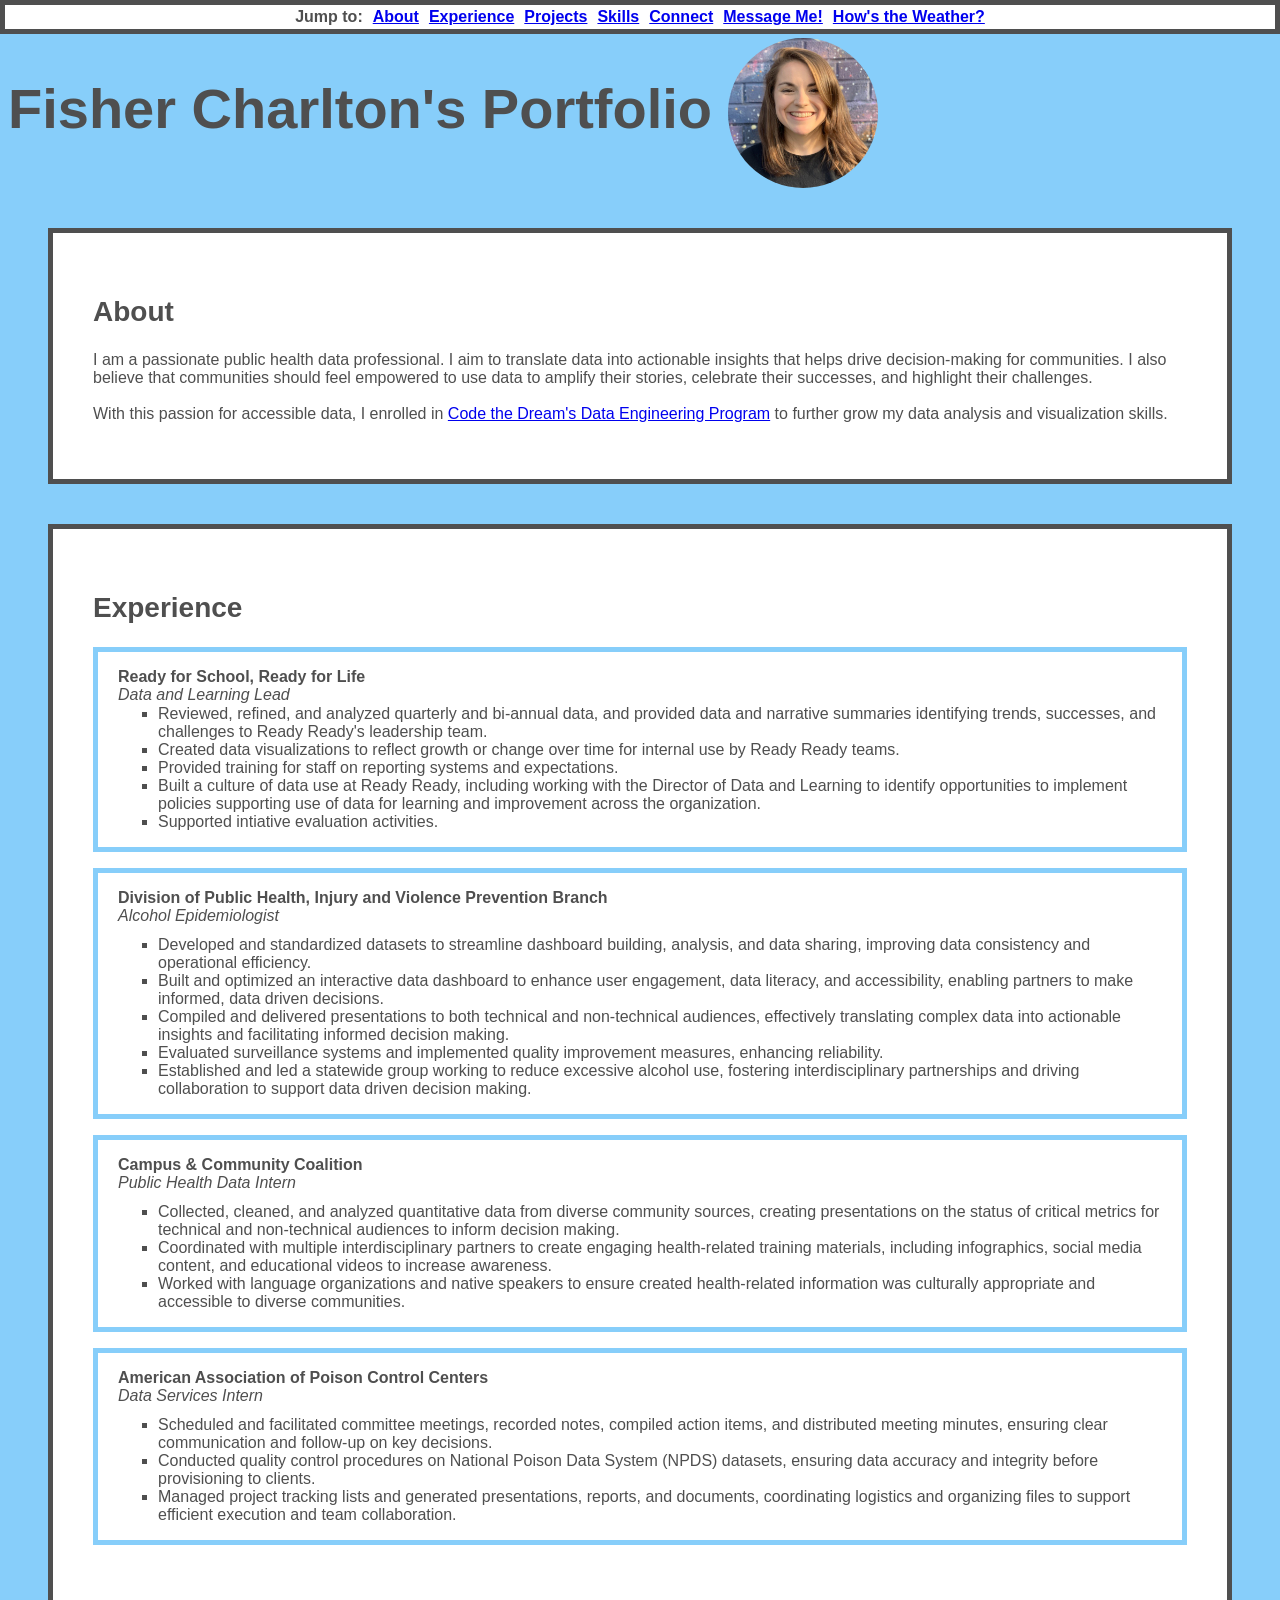
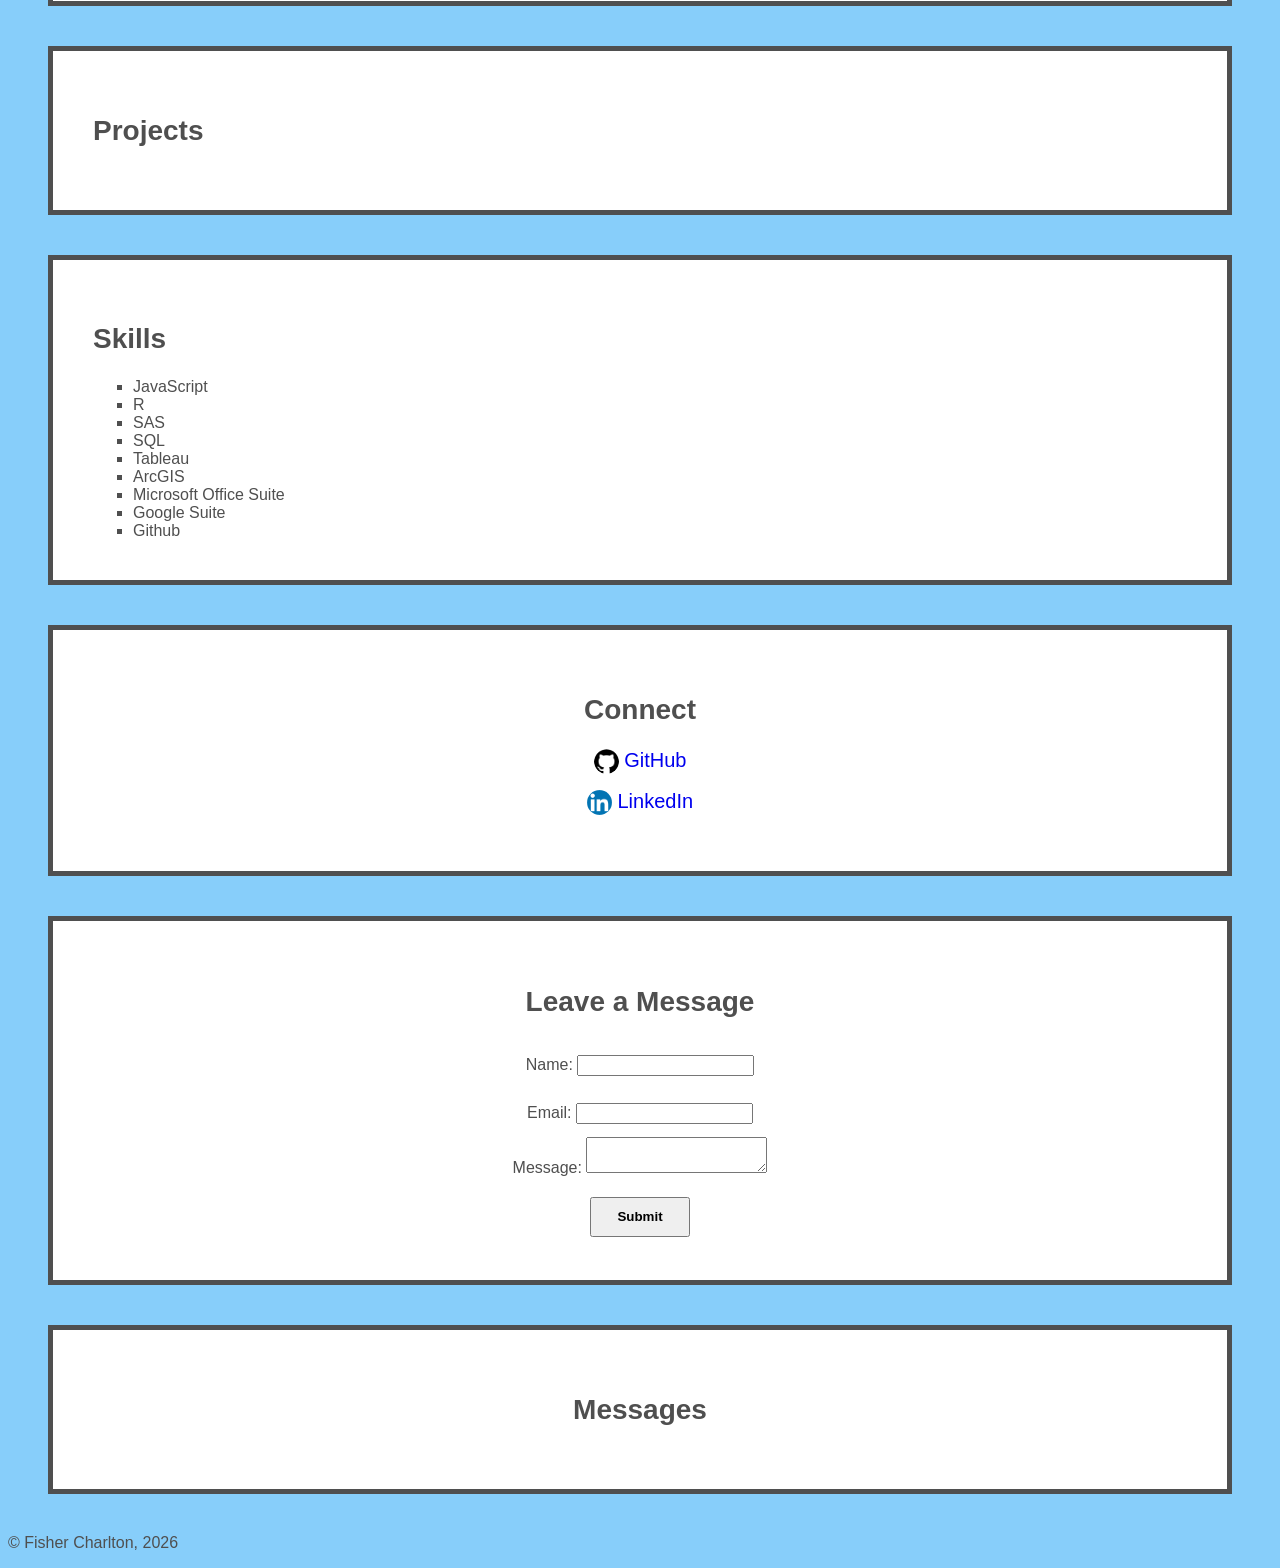
==== commit 7b57de31: "added separate files for Open API as well as some minor revisions to index files" ====
--- a/index.html
+++ b/index.html
@@ -14,20 +14,15 @@
         <nav class="main-nav">
             <ul>
                 <li><strong>Jump to:</strong></li>
-                <li><a href="#Weather">What's the Weather?</a></li>
                 <li><a href="#About">About</a></li>
                 <li><a href="#Experience">Experience</a></li>
-                <li><a href="#Connect">Connect</a></li>
                 <li><a href="#Projects">Projects</a></li>
                 <li><a href="#skills">Skills</a></li>
+                <li><a href="#Connect">Connect</a></li>
                 <li><a href="#messageMe">Message Me!</a></li>
+                <li><a href="page2/openapi.html">How's the Weather?</a></li>
             </ul>
         </nav>
-
-        <!-- Weather Open API Section-->
-        <section id="Weather">
-        <h2 class="weather-header">Today's Weather in Greensboro, NC</h2>
-        </section>
 
         <!-- About Me Section -->
         <section id="About">
@@ -169,6 +164,5 @@
             </ul>
         </section>
     <script src="js/index.js"></script>  
-    <footer></footer>  
     </body>
 </html>
--- a/CSS/index.css
+++ b/CSS/index.css
@@ -1,3 +1,4 @@
+/*Title section*/
 #Title{
     font-size: 56px;
     color: rgb(79, 79, 79);
@@ -10,6 +11,7 @@
     vertical-align: middle;
 }
 
+/*Nav bar*/
 .main-nav ul{
     display: flex;
     gap: 10px;
@@ -27,26 +29,14 @@
     margin: 0px auto;
 }
 
+/*Body*/
 body{
     font-family:Arial, Helvetica, sans-serif;
     background-color: lightskyblue;
     color: rgb(79, 79, 79);
 }
 
-#Weather{
-    color: rgb(79, 79, 79);
-    border: 5px solid rgb(79, 79, 79);
-    background-color: white;
-    padding: 40px;
-    margin: 40px;
-    text-align: left;
-}
-
-.weather-header{
-    font-size: 28px;
-    font-weight: bold;
-}
-
+/*About section*/
 #About{
     color: rgb(79, 79, 79);
     border: 5px solid rgb(79, 79, 79);
@@ -65,6 +55,7 @@
     font-size: 16px;
 }
 
+/*Experience section*/
 #Experience{
     color: rgb(79, 79, 79);
     border: 5px solid rgb(79, 79, 79);
@@ -149,6 +140,7 @@
     list-style-type: square;
 }
 
+/*Connect section*/
 #Connect{
     color: rgb(79, 79, 79);
     border: 5px solid rgb(79, 79, 79);
@@ -210,6 +202,7 @@
     vertical-align: middle;
 }
 
+/*Project section*/
 #Projects{
     color: rgb(79, 79, 79);
     border: 5px solid rgb(79, 79, 79);
@@ -231,6 +224,7 @@
     list-style-type: square;
 }
 
+/*Skills section*/
 #skills{
     display: flex;
     flex-wrap: wrap;
@@ -253,6 +247,7 @@
     font-size: 28px;
 }
 
+/*Message Me section*/
 #messageMe{
     color: rgb(79, 79, 79);
     border: 5px solid rgb(79, 79, 79);
@@ -278,6 +273,7 @@
     height: 20px;
 }
 
+/*Message section*/
 #messages{
     color: rgb(79, 79, 79);
     border: 5px solid rgb(79, 79, 79);
@@ -301,6 +297,7 @@
     text-align: center;
 }
 
+/*General formatting for lists*/
 p + ul {
     margin-top: -15px;
 }
